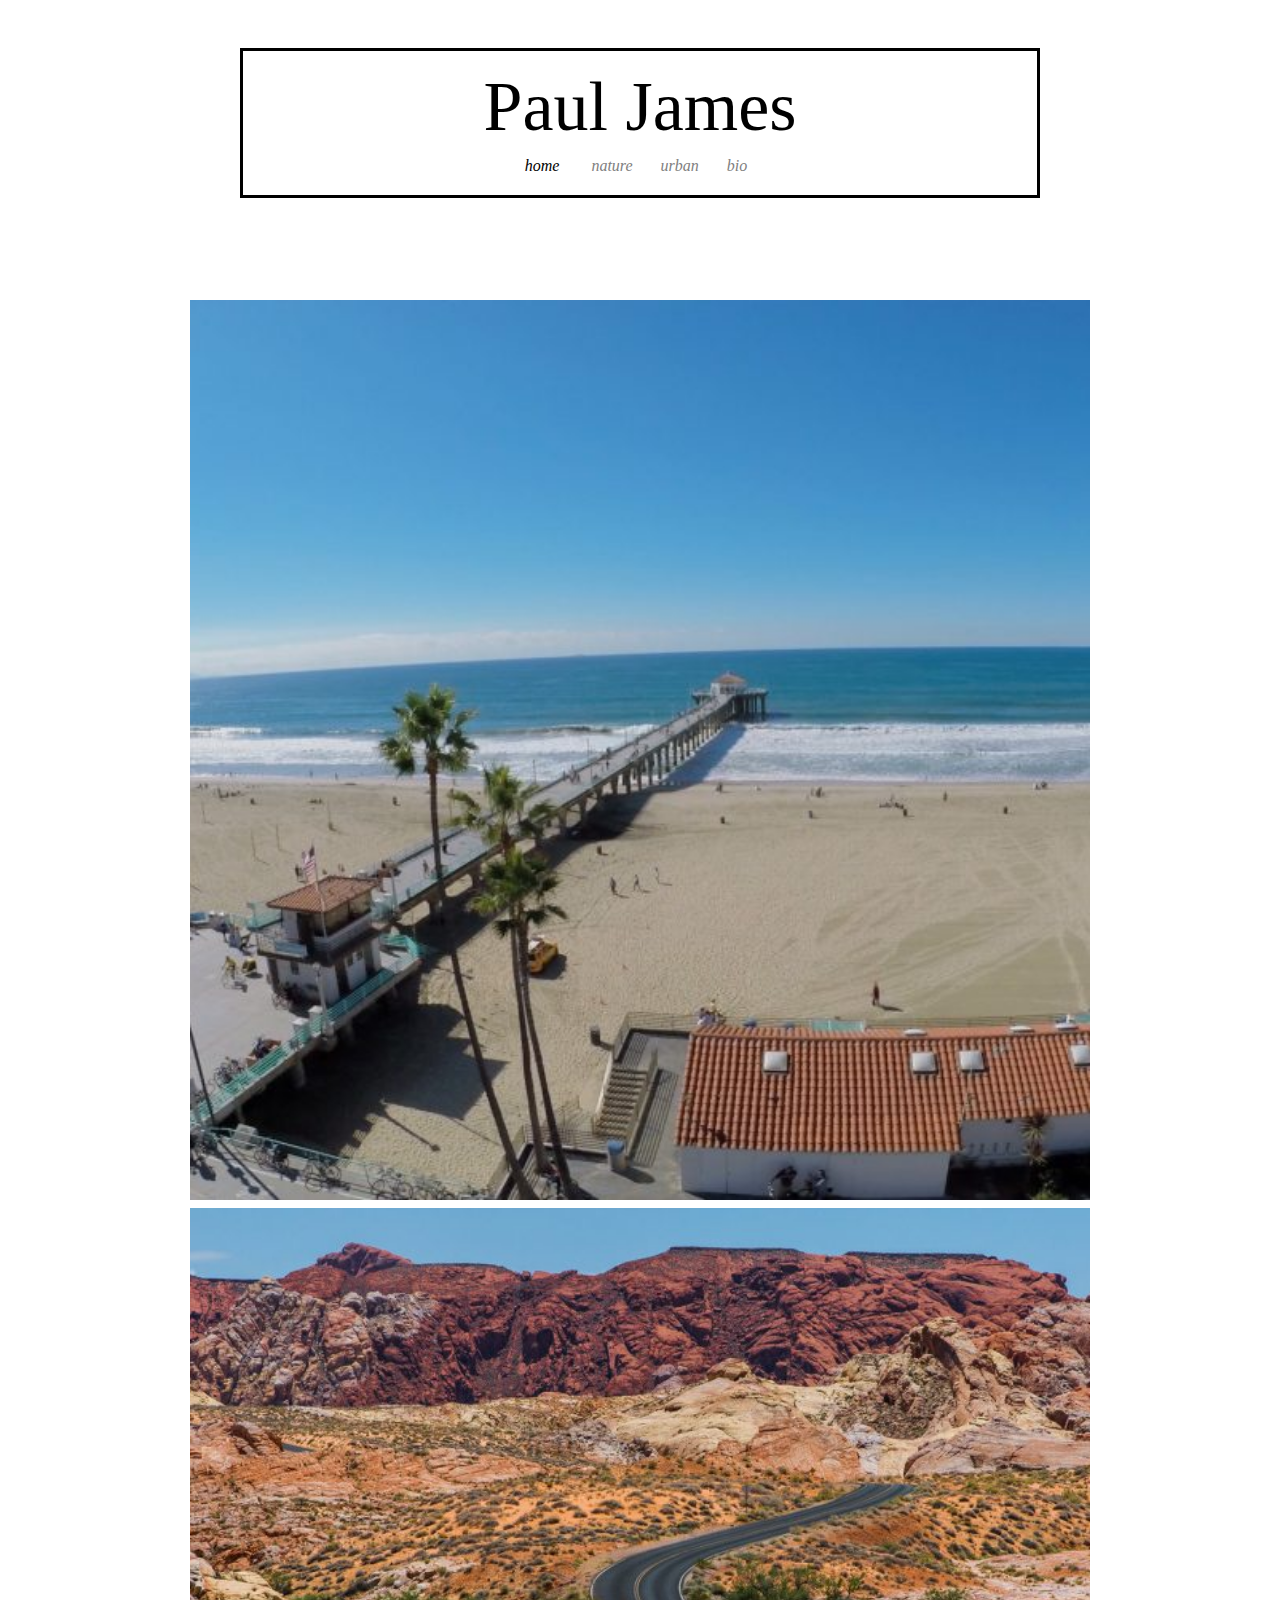
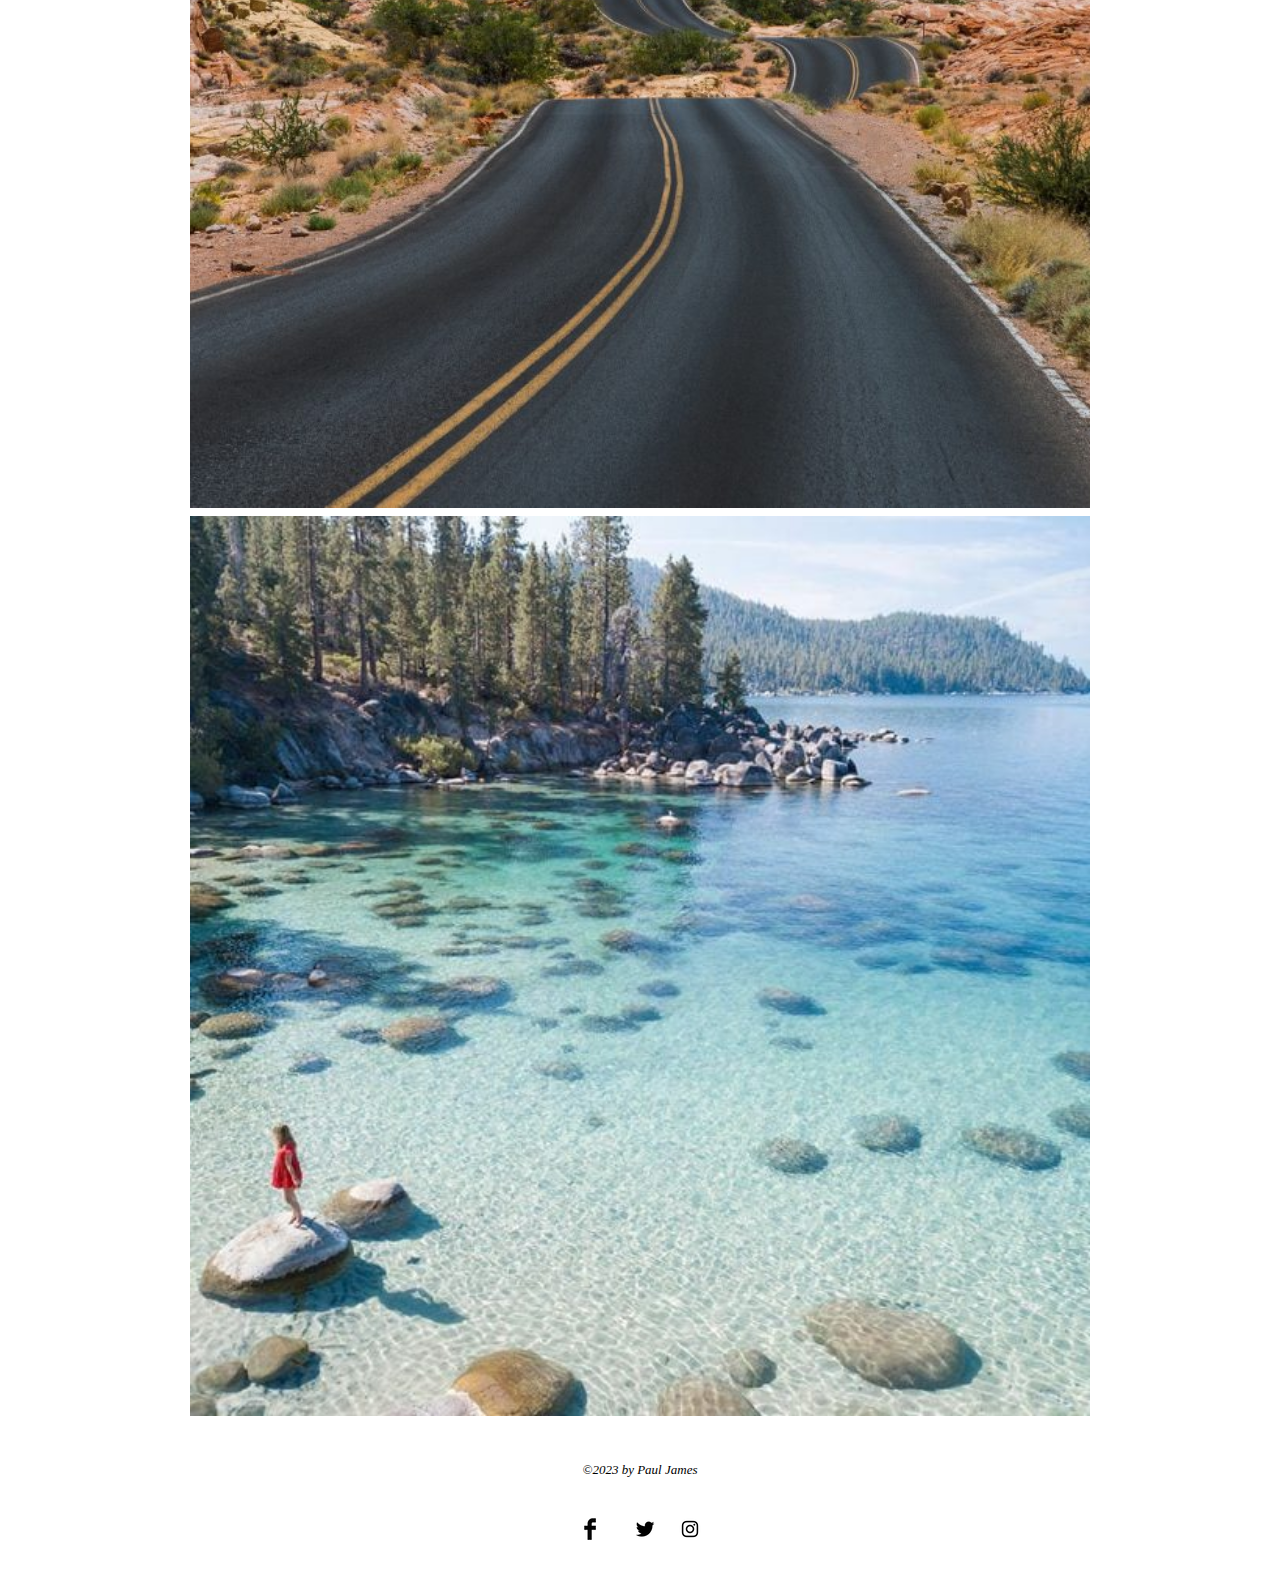
==== kliLwYqcqw.html @ 9ebefaaa "removed subfolder of HW3" ====
<!DOCTYPE html>

<html>
    <head>
        <title> CSCI 571 Homework 3 </title>
        <style>
            h1 {
                font-size: 70px;
                font-family: Georgia, 'Times New Roman', Times, serif;
                font-weight: normal;
                text-align: center;
                margin-bottom: 10px;
            }
            .photos {
                object-fit: cover;
                margin-left: auto;
                margin-right: auto;
                width: 900px;
                height: 900px;
                margin: 2px; 
            }
            .social-media-icons {
                text-align: center;
                margin-left: auto;
                margin-right: auto;
            }
            .outer {
                margin-left: auto;
                margin-right: auto;
                height: 150px;
                display: flex;
                align-items: center;
                justify-content: center;
                width: 800px;
                border: solid #000;
                border-width: 3px;
                box-sizing: border-box;
            }
            .inner {
                text-align: center; 
                margin-bottom: 50px;
            }
            .header-empty-space {
                padding: 20px;
            }
            .body-empty-space {
                padding: 50px;
            }
            .footer-empty-space {
                padding: 20px;
            }
            div {
                text-align: center;
                margin-left: auto;
                margin-right: auto;
            }
            .nature {
                text-decoration: none;
                font-family: Georgia, 'Times New Roman', Times, serif;
                color: black;
                font-weight: 545;
            }
            .other-links {
                text-decoration: none;
                font-family: Georgia, 'Times New Roman', Times, serif;
                color: gray;
            }
            .footer {
                font-family: Georgia, 'Times New Roman', Times, serif;
                font-size: 13px;
                margin-left: auto;
                margin-right: auto;
                text-align: center;
                margin-bottom: 50px;
            }
        </style>
    </head>
    <body>
        <div class="header-empty-space"></div>
        <div class="outer">
            <div class="inner">
                <h1>Paul James</h1>
                <I>
                    <a class="nature" href="https://mattfoo5.github.io/page2.html">home</a>
                    &emsp;&nbsp;&nbsp;
                    <a class="other-links" href="https://mattfoo5.github.io/page2.html">nature</a>
                    &emsp;&nbsp;
                    <a class="other-links" href="https://mattfoo5.github.io/page2.html">urban</a>
                    &emsp;&nbsp;
                    <a class="other-links" href="https://mattfoo5.github.io/page2.html">bio</a>
                    &nbsp;
                </I>
            </div>
        </div>
        <div class="body-empty-space"></div>
        <div>
            <img class="photos" src="images/pier.jpg" alt="Pier">
        </div>
        <div>
            <img class="photos" src="images/road.jpeg" alt="Road">
        </div>
        <div>
            <img class="photos" src="images/lake.jpg" alt="Lake">
        </div>
        <div class="footer-empty-space"></div>
        <div class="footer">
            <I>&copy;2023 by Paul James </I>
            <div class="footer-empty-space"></div>
            <div class="social-media-icons">
                <img src="images/facebook.png" alt="Facebook">
                &emsp;&emsp;
                <img src="images/twitter.png" alt="Twitter">
                &emsp;&nbsp;
                <img src="images/instagram.png" alt="Instagram">
            </div>
        </div>
    </body>

</html>
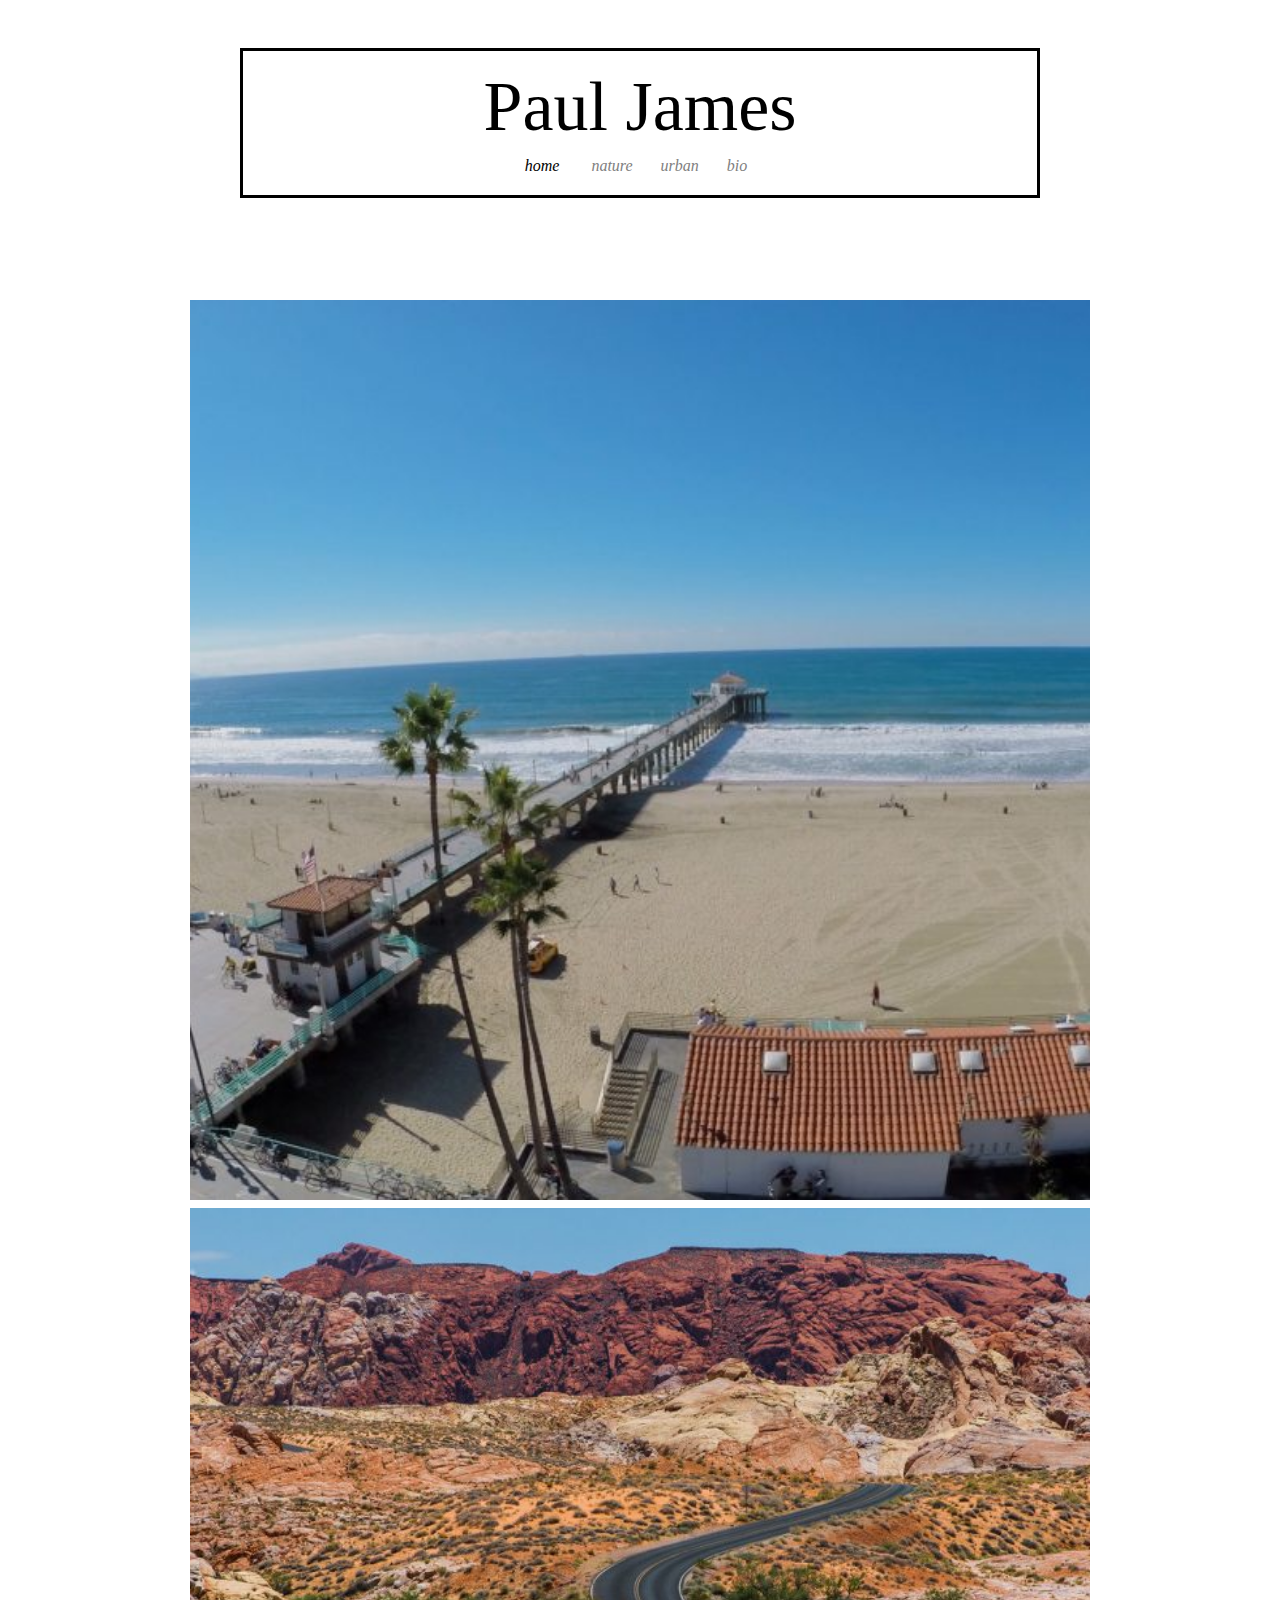
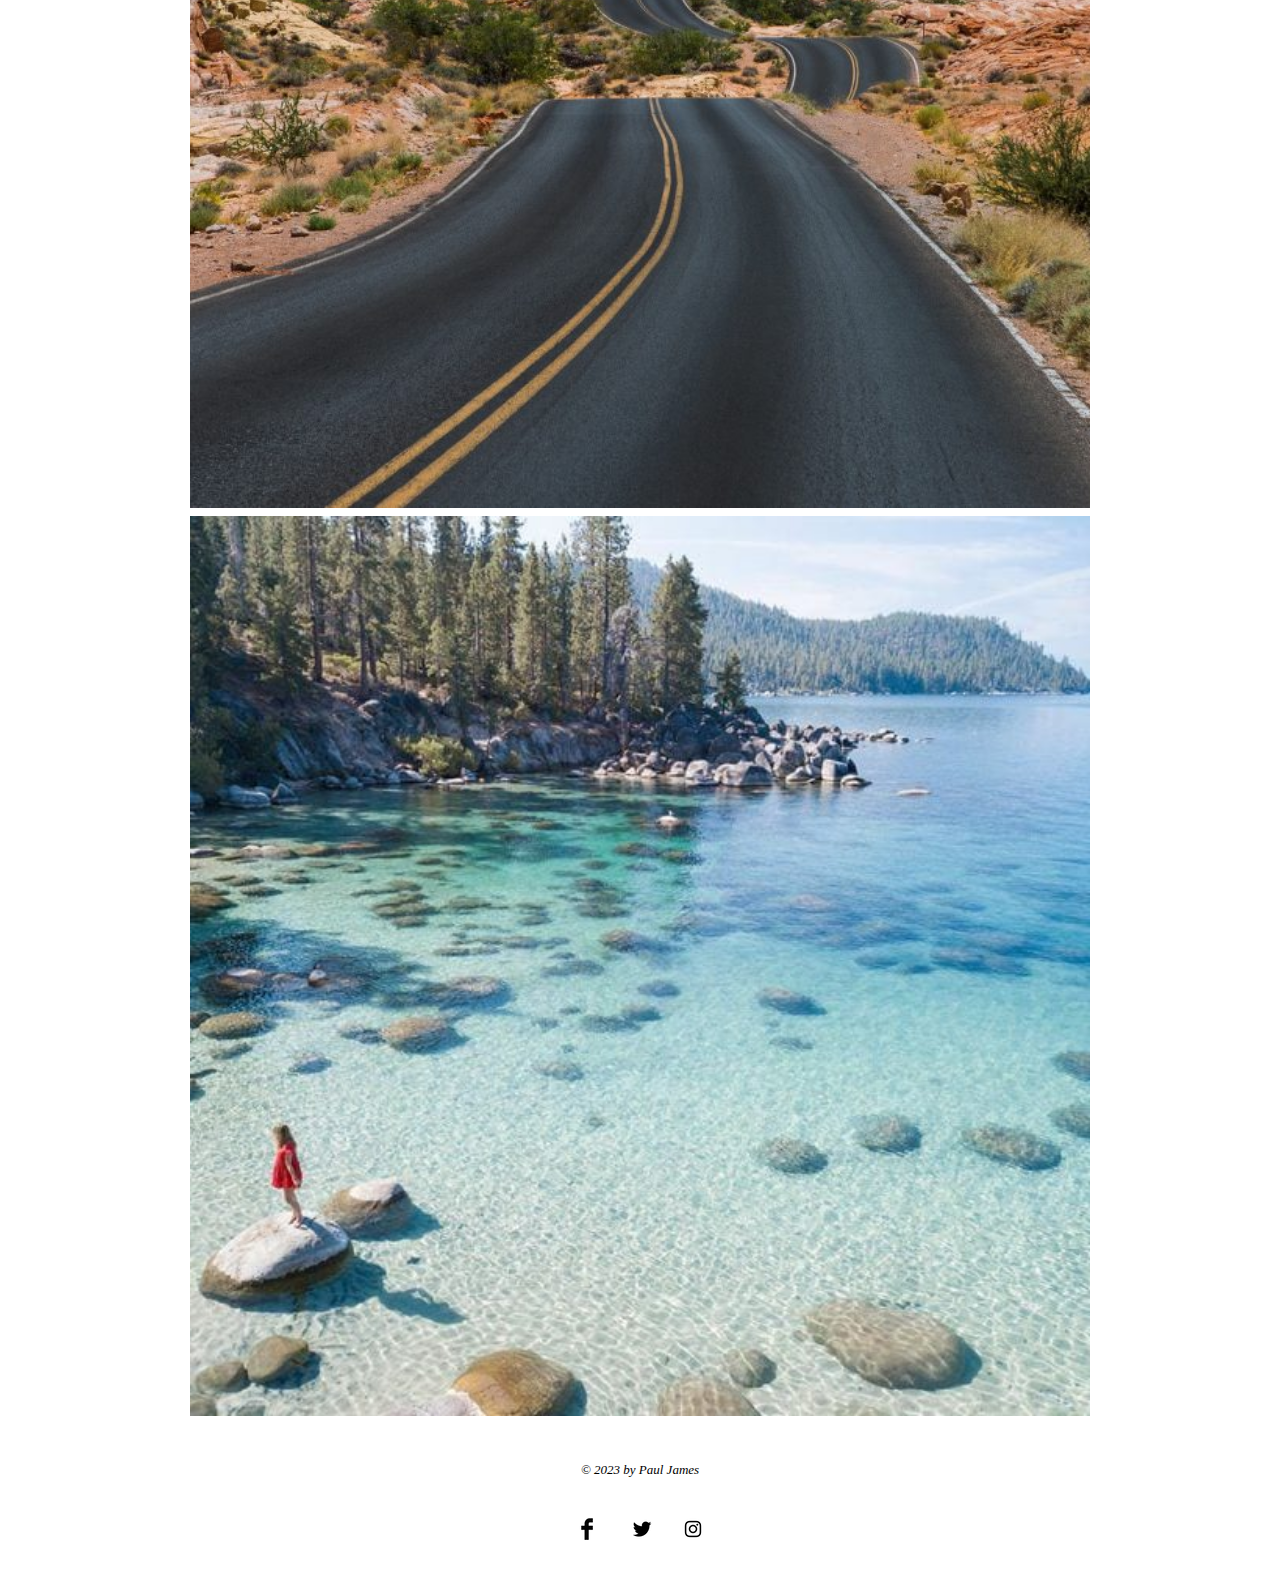
==== commit fbc4b5da: "fixed spacing between social media icons" ====
--- a/kliLwYqcqw.html
+++ b/kliLwYqcqw.html
@@ -3,77 +3,7 @@
 <html>
     <head>
         <title> CSCI 571 Homework 3 </title>
-        <style>
-            h1 {
-                font-size: 70px;
-                font-family: Georgia, 'Times New Roman', Times, serif;
-                font-weight: normal;
-                text-align: center;
-                margin-bottom: 10px;
-            }
-            .photos {
-                object-fit: cover;
-                margin-left: auto;
-                margin-right: auto;
-                width: 900px;
-                height: 900px;
-                margin: 2px; 
-            }
-            .social-media-icons {
-                text-align: center;
-                margin-left: auto;
-                margin-right: auto;
-            }
-            .outer {
-                margin-left: auto;
-                margin-right: auto;
-                height: 150px;
-                display: flex;
-                align-items: center;
-                justify-content: center;
-                width: 800px;
-                border: solid #000;
-                border-width: 3px;
-                box-sizing: border-box;
-            }
-            .inner {
-                text-align: center; 
-                margin-bottom: 50px;
-            }
-            .header-empty-space {
-                padding: 20px;
-            }
-            .body-empty-space {
-                padding: 50px;
-            }
-            .footer-empty-space {
-                padding: 20px;
-            }
-            div {
-                text-align: center;
-                margin-left: auto;
-                margin-right: auto;
-            }
-            .nature {
-                text-decoration: none;
-                font-family: Georgia, 'Times New Roman', Times, serif;
-                color: black;
-                font-weight: 545;
-            }
-            .other-links {
-                text-decoration: none;
-                font-family: Georgia, 'Times New Roman', Times, serif;
-                color: gray;
-            }
-            .footer {
-                font-family: Georgia, 'Times New Roman', Times, serif;
-                font-size: 13px;
-                margin-left: auto;
-                margin-right: auto;
-                text-align: center;
-                margin-bottom: 50px;
-            }
-        </style>
+        <link rel='stylesheet' type='text/css' href="1q47omUcZv.css">
     </head>
     <body>
         <div class="header-empty-space"></div>
@@ -104,13 +34,13 @@
         </div>
         <div class="footer-empty-space"></div>
         <div class="footer">
-            <I>&copy;2023 by Paul James </I>
+            <I>&copy; 2023 by Paul James </I>
             <div class="footer-empty-space"></div>
             <div class="social-media-icons">
                 <img src="images/facebook.png" alt="Facebook">
-                &emsp;&emsp;
+                &emsp;&nbsp;&nbsp;&nbsp;&nbsp;
                 <img src="images/twitter.png" alt="Twitter">
-                &emsp;&nbsp;
+                &emsp;&nbsp;&nbsp;&nbsp;
                 <img src="images/instagram.png" alt="Instagram">
             </div>
         </div>
--- a/1q47omUcZv.css
+++ b/1q47omUcZv.css
@@ -0,0 +1,69 @@
+h1 {
+    font-size: 70px;
+    font-family: Georgia, 'Times New Roman', Times, serif;
+    font-weight: normal;
+    text-align: center;
+    margin-bottom: 10px;
+}
+.photos {
+    object-fit: cover;
+    margin-left: auto;
+    margin-right: auto;
+    width: 900px;
+    height: 900px;
+    margin: 2px; 
+}
+.social-media-icons {
+    text-align: center;
+    margin-left: auto;
+    margin-right: auto;
+}
+.outer {
+    margin-left: auto;
+    margin-right: auto;
+    height: 150px;
+    display: flex;
+    align-items: center;
+    justify-content: center;
+    width: 800px;
+    border: solid #000;
+    border-width: 3px;
+    box-sizing: border-box;
+}
+.inner {
+    text-align: center; 
+    margin-bottom: 50px;
+}
+.header-empty-space {
+    padding: 20px;
+}
+.body-empty-space {
+    padding: 50px;
+}
+.footer-empty-space {
+    padding: 20px;
+}
+div {
+    text-align: center;
+    margin-left: auto;
+    margin-right: auto;
+}
+.nature {
+    text-decoration: none;
+    font-family: Georgia, 'Times New Roman', Times, serif;
+    color: black;
+    font-weight: 545;
+}
+.other-links {
+    text-decoration: none;
+    font-family: Georgia, 'Times New Roman', Times, serif;
+    color: gray;
+}
+.footer {
+    font-family: Georgia, 'Times New Roman', Times, serif;
+    font-size: 13px;
+    margin-left: auto;
+    margin-right: auto;
+    text-align: center;
+    margin-bottom: 50px;
+}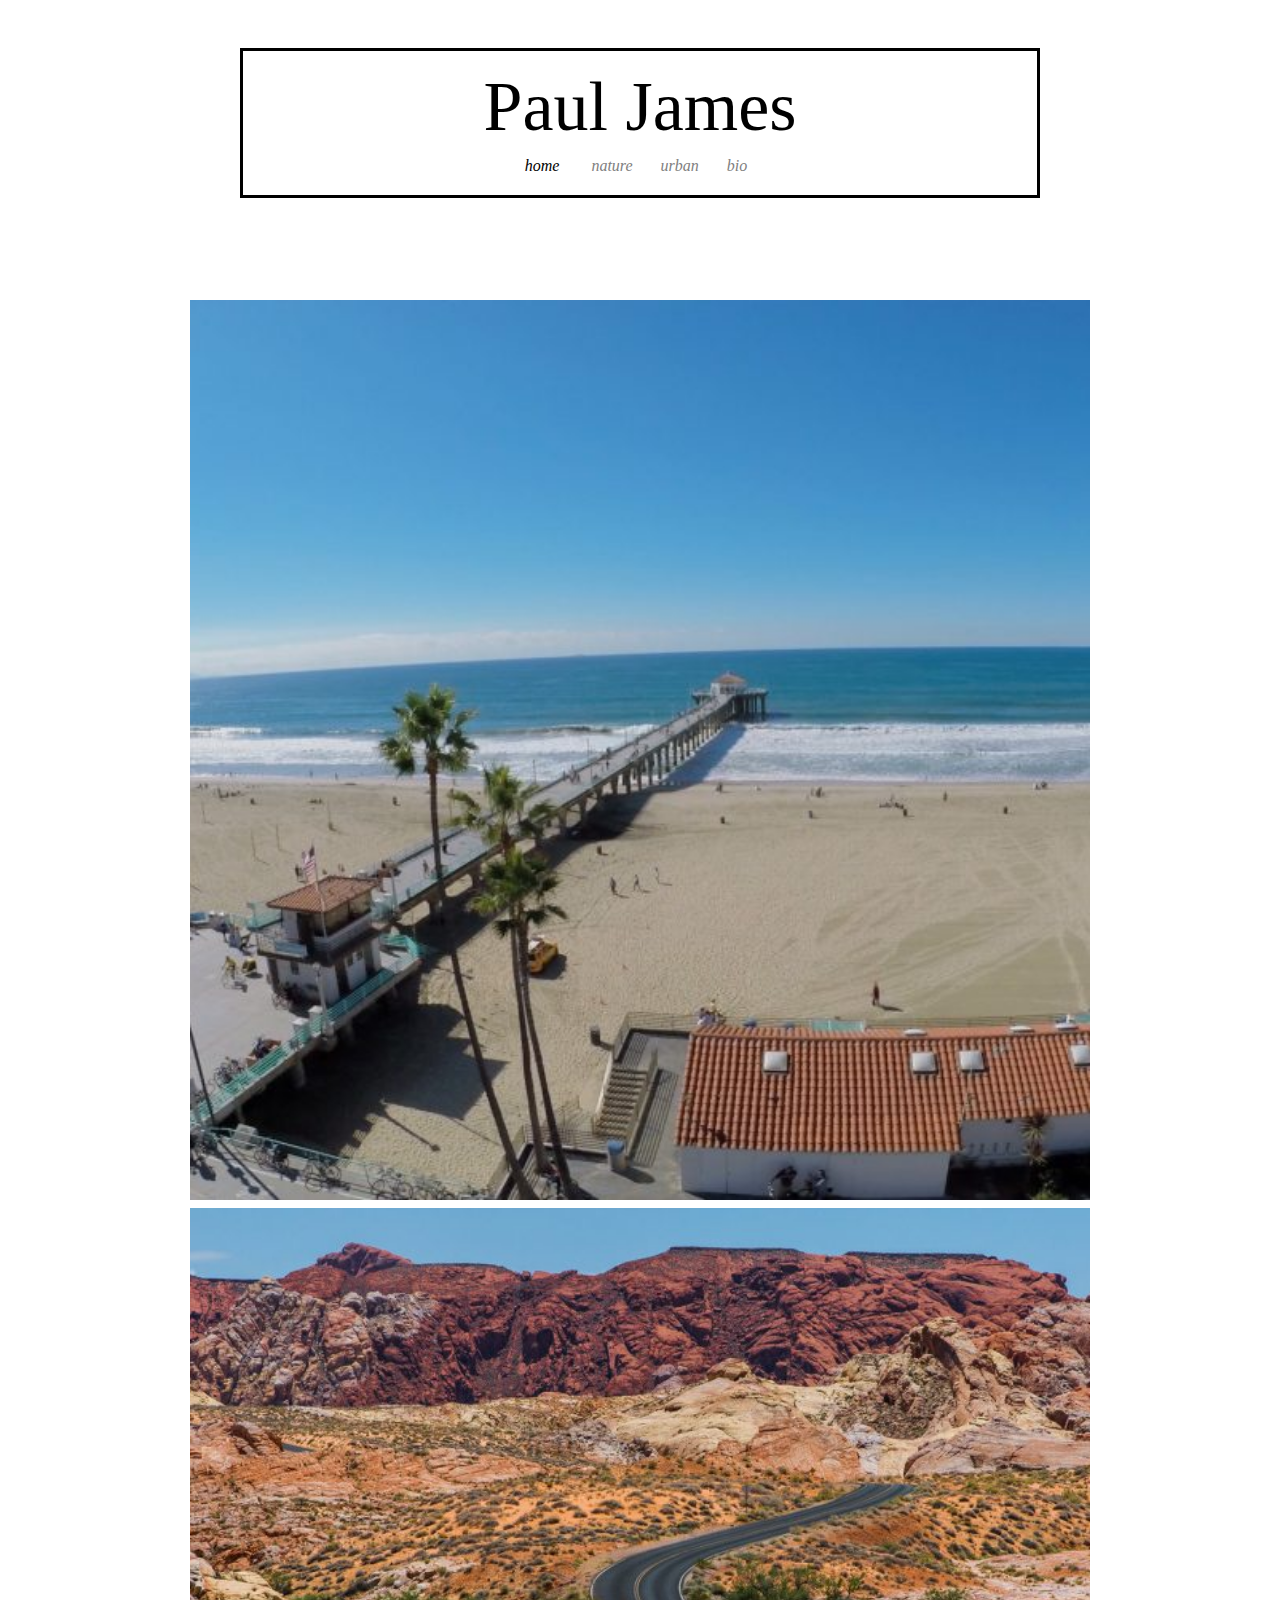
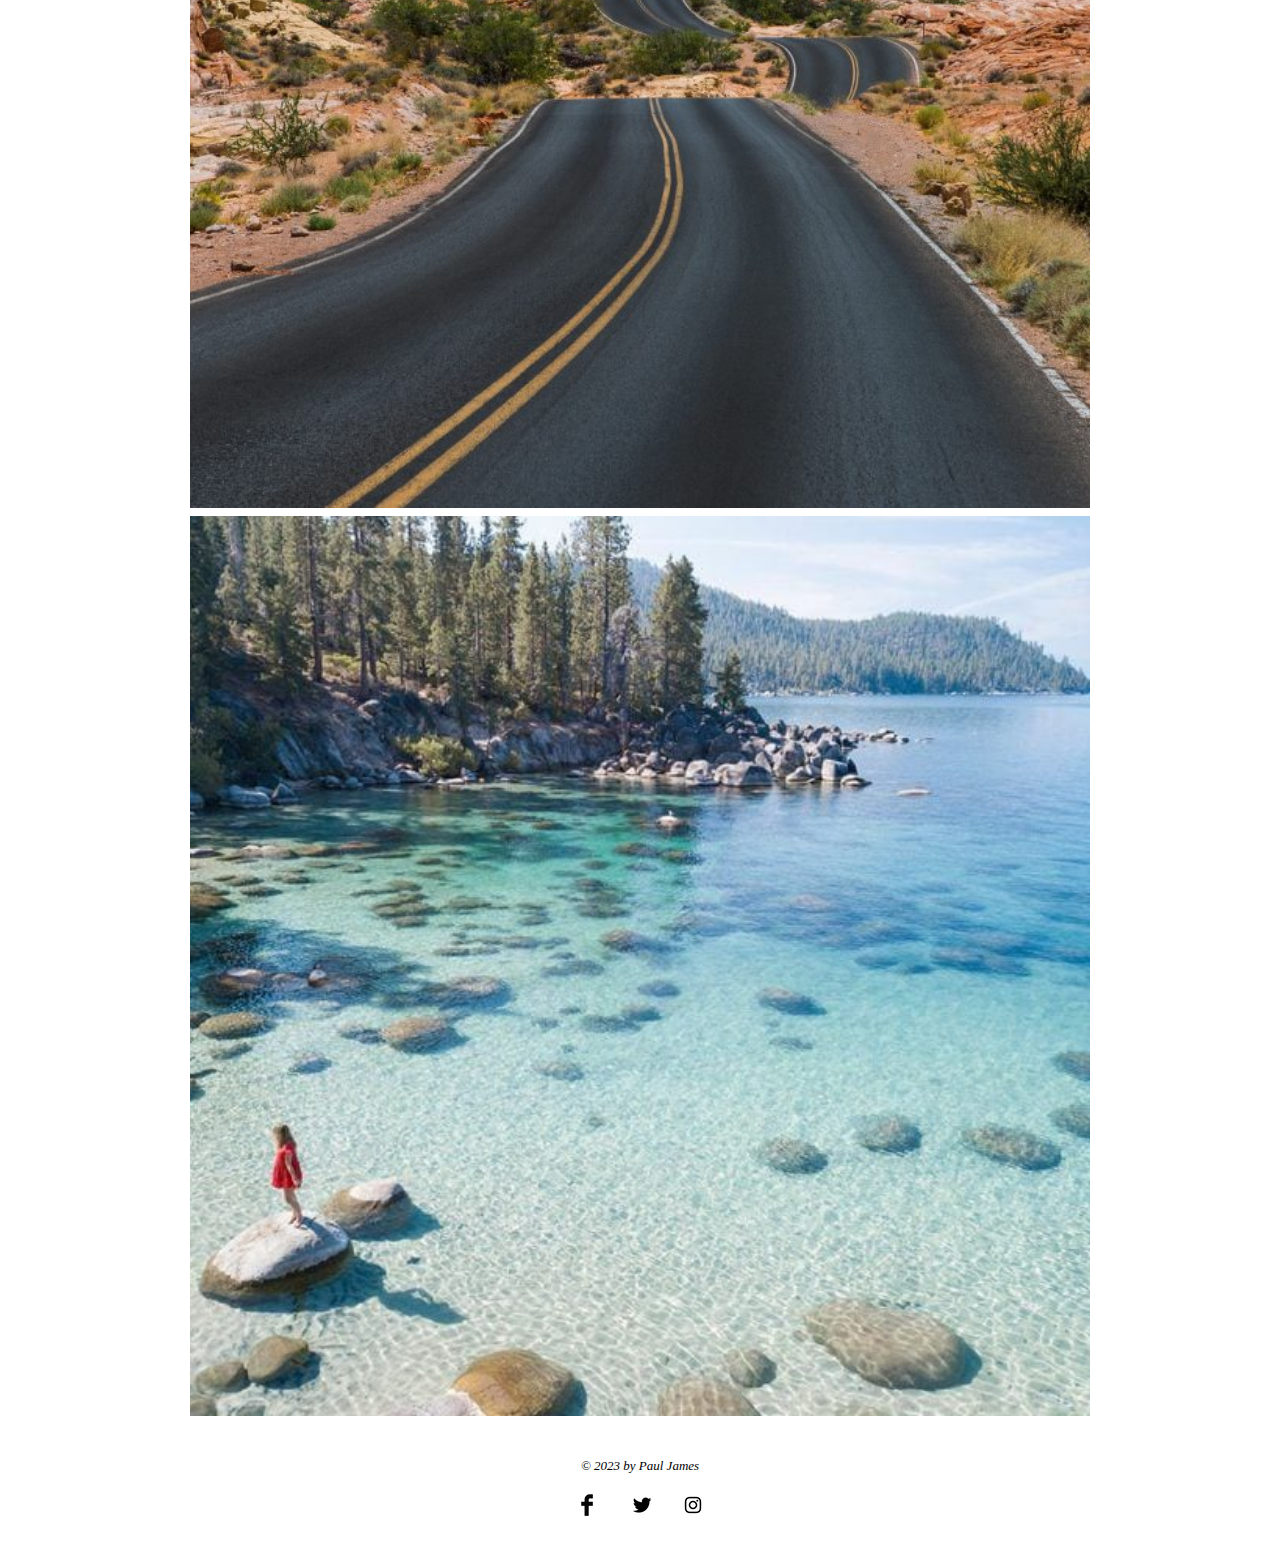
==== commit d3c3b5bb: "adjusted spacing at the footer" ====
--- a/kliLwYqcqw.html
+++ b/kliLwYqcqw.html
@@ -32,7 +32,7 @@
         <div>
             <img class="photos" src="images/lake.jpg" alt="Lake">
         </div>
-        <div class="footer-empty-space"></div>
+        <div class="pre-footer"></div>
         <div class="footer">
             <I>&copy; 2023 by Paul James </I>
             <div class="footer-empty-space"></div>
--- a/1q47omUcZv.css
+++ b/1q47omUcZv.css
@@ -17,6 +17,7 @@
     text-align: center;
     margin-left: auto;
     margin-right: auto;
+    margin-bottom: -15px;
 }
 .outer {
     margin-left: auto;
@@ -40,8 +41,11 @@
 .body-empty-space {
     padding: 50px;
 }
+.pre-footer {
+    padding: 18px;
+}
 .footer-empty-space {
-    padding: 20px;
+    padding: 10px;
 }
 div {
     text-align: center;
